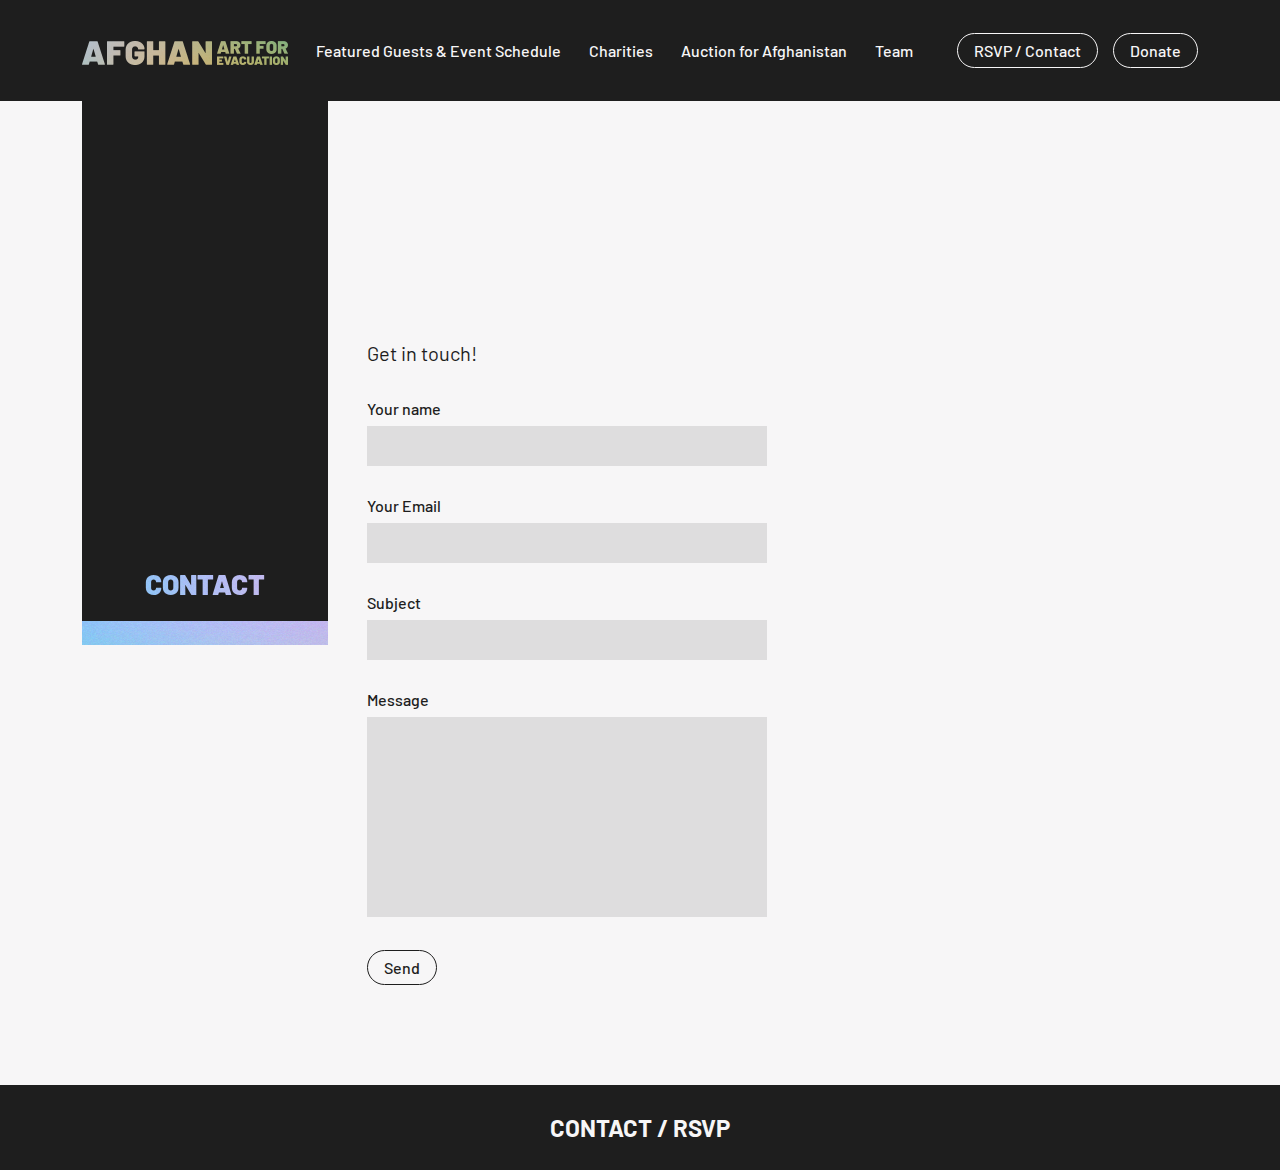
==== auction.html @ 92ca0823 "Add files via upload" ====
<!DOCTYPE html>
<html lang="en">

<head>
	<meta charset="utf-8">
	<meta name="description" content="">
	<meta http-equiv="X-UA-Compatible" content="IE=edge">
	<!-- <meta name="viewport" content="width=device-width, initial-scale=1"> -->
	<meta name="viewport" content="width=device-width, initial-scale=1, user-scalable=no">
	<title>Afghan Art For Evacuation</title>
	<meta name="description" content="" />
	<meta name="title" content="" />
	<meta name="keywords" content="" />
	<!-- Favicon -->
	<link rel="apple-touch-icon" sizes="180x180" href="images/apple-touch-icon.png">
	<link rel="icon" type="image/png" sizes="32x32" href="images/favicon-32x32.png">
	<link rel="icon" type="image/png" sizes="16x16" href="images/favicon-16x16.png">
	<link rel="manifest" href="images/site.webmanifest">
	<link rel="mask-icon" href="images/safari-pinned-tab.svg" color="#5bbad5">
	<meta name="msapplication-TileColor" content="#da532c">
	<meta name="theme-color" content="#ffffff">
	<!-- Bootstrap -->
	<link href="css/bootstrap.css" rel="stylesheet">
	<!--=== Add By Designer ===-->
	<link href="css/style.css" rel="stylesheet">
	<link href="fonts/fonts.css" rel="stylesheet">
	<link href="css/responsive.css" rel="stylesheet">
	<!-- Font Awesome -->
	<link href="css/fontawesome.min.css" rel="stylesheet">
	<!--=== Windows Phone JS Code Start ===-->
	<script type="text/javascript">
		if (navigator.userAgent.match(/IEMobile\/10\.0/)) {
			var msViewportStyle = document.createElement('style')
			msViewportStyle.appendChild(
				document.createTextNode(
					'@-ms-viewport{width:auto!important}'
				)
			)
			document.querySelector('head').appendChild(msViewportStyle)
		}
	</script>
	<!--=== Windows Phone JS Code End ===-->
	<!-- HTML5 shim and Respond.js for IE8 support of HTML5 elements and media queries -->
	<!-- WARNING: Respond.js doesn't work if you view the page via file:// -->
	<!--[if lt IE 9]>
	<script src="https://oss.maxcdn.com/html5shiv/3.7.2/html5shiv.min.js"></script>
	<script src="https://oss.maxcdn.com/respond/1.4.2/respond.min.js"></script>
<![endif]-->
</head>

<body>
	<!-- header start -->
	<header class="header">
		<div class="container">
			<nav class="navbar navbar-expand-lg">
				<a class="navbar-brand" href="index.html"><img src="images/logo.png" alt="logo" class="img-fluid"></a>
				<button class="navbar-toggler collapsed" type="button" data-bs-toggle="collapse"
					data-bs-target="#navbar-content">
					<div class="hamburger-toggle">
						<div class="hamburger">
							<span></span>
							<span></span>
							<span></span>
						</div>
					</div>
				</button>
				<div class="collapse navbar-collapse" id="navbar-content">
					<ul class="navbar-nav">
						<li class="nav-item">
							<a class="nav-link" href="event-schedule.html">Featured Guests & Event Schedule</a>
						</li>
						<li class="nav-item">
							<a class="nav-link" href="charities.html">Charities</a>
						</li>
						<li class="nav-item">
							<a class="nav-link" href="auctionfor.html">Auction for Afghanistan</a>
						</li>
						<li class="nav-item">
							<a class="nav-link" href="team.html">Team</a>
						</li>
					</ul>
					<div class="rsvpDonateButton">
						<a class="btn btnSimpleWhite" href="auction.html" role="button">RSVP / Contact</a>
						<a class="btn btnSimpleWhite" href="javascript:void(0);" role="button">Donate</a>
					</div>
				</div>
			</nav>
		</div>
	</header>
	<!-- header end -->

	<!-- content start -->
	<div class="content">
		<div class="inner-pg auction-pg">
			<div class="container">
				<div class="row">
					<div class="col-md-4 col-lg-3 col-xl-3 col-xxl-3">
						<div class="left-sidebar">
							<span style="background: url('images/contact-left-shape.png') repeat; background-size: 100% 100%; -webkit-background-clip: text; background-clip: text; color: #fff; -webkit-text-fill-color: transparent;">Contact</span>
							<div class="overlay">
								<img src="images/contact-left-shape.png" alt="contact-left-shape" class="img-fluid">
							</div>
						</div>
					</div>
					<div class="col-md-8 col-lg-9 col-xl-9 col-xxl-9">
						<div class="inner-content">
							<div class="comman-detail-list">
								<div class="commonBlockDetail400">
									<div class="smallTitle fw400">
										<h4>Get in touch!</h4>
									</div>
									<div class="common-form">
										<form>
											<div class="form-group">
												<label for="your-name" class="form-label">Your name</label>
												<input type="text" id="your-name" class="form-control">
											</div>
											<div class="form-group">
												<label for="your-email" class="form-label">Your Email</label>
												<input type="email" id="your-email" class="form-control">
											</div>
											<div class="form-group">
												<label for="your-subject" class="form-label">Subject</label>
												<input type="text" id="your-subject" class="form-control">
											</div>
											<div class="form-group">
												<label for="message" class="form-label">Message</label>
												<textarea name="message" id="message" class="form-control"></textarea>
											</div>
											<div class="btn-submit">
												<button type="submit" class="btn btnSimpleBlack">Send</button>
											</div>
										</form>
									</div>
								</div>
							</div>
						</div>
					</div>
				</div>
			</div>
		</div>
	</div>
	<!-- content end -->



	<!-- footer start -->
	<footer class="footer">
		<div class="container">
			<div class="rsvp">
				<p><a href="auction.html">CONTACT / RSVP</a></p>
			</div>
		</div>
	</footer>
	<!-- footer end -->
	<!-- jQuery (necessary for Bootstrap's JavaScript plugins) -->
	<script src="js/jquery-3.6.0.min.js"></script>
	<!-- Include all compiled plugins (below), or include individual files as needed -->
	<!-- Bootstrap Bundle with Popper -->
	<script src="js/bootstrap.bundle.min.js"></script>
	<!-- gallery -->
	<script src="js/isotope.pkgd.js"></script>
	<script src="js/imagesloaded.pkgd.min.js"></script>
	<!-- sticky-kit -->
	<script src="js/sticky-kit.min.js"></script>
	<!-- scrollIt -->
	<script src="js/scrollIt.js"></script>
	<!-- FontAwesome -->
	<script src="js/all.min.js"></script>
	<!-- ofi -->
	<script src="js/ofi.min.js"></script>
	<script src="js/script.js"></script>
	<script>
		// sticky-kit
		$(".left-sidebar").stick_in_parent({
			offset_top: 0,
			parent: ".content", // note: we must now manually provide the parent
			spacer: ".inner-pg",
		});
	</script>
</body>

</html>
---- css/style.css ----
@charset "utf-8";
/* CSS Document */

/*---------- Google Fonts ----------*/
/* font-family: 'Barlow', sans-serif; */
@import url('https://fonts.googleapis.com/css2?family=Barlow:ital,wght@0,100;0,200;0,300;0,400;0,500;0,600;0,700;0,800;0,900;1,100;1,200;1,300;1,400;1,500;1,600;1,700;1,800;1,900&display=swap');


body{
	font-family: 'Barlow', sans-serif;
	font-weight: 400;
	color: #1E1E1E;
	background-color: #F7F6F7;
}

a,
input,
button,
textarea { outline: none !important; }

a {
	transition: all ease-in-out 300ms;
	-webkit-transition: all ease-in-out 300ms;
	-ms-transition: all ease-in-out 300ms;
	-o-transition: all ease-in-out 300ms;
	-moz-transition: all ease-in-out 300ms;
}

p {
	font-size: 16px;
	line-height: 19px;
	margin-bottom: 20px;
}

.bigDetail p {
	font-size: 20px;
	line-height: 24px;
}

.fw100 {
	font-weight: 100 !important;
}

.fw200 {
	font-weight: 200 !important;
}

.fw300 {
	font-weight: 300 !important;
}

.fw400 {
	font-weight: 400 !important;
}

.fw500 {
	font-weight: 500 !important;
}

.fw600 {
	font-weight: 600 !important;
}

.fw700 {
	font-weight: 700 !important;
}

.fw800 {
	font-weight: 800 !important;
}

.fw900 {
	font-weight: 900 !important;
}

.text-F7F6F7 {
	color: #F7F6F7 !important;
}

.text-1E1E1E {
	color: #1E1E1E !important;
}

/* Buttons */
.btn {
	font-weight: 500;
	font-size: 16px;
	line-height: 19px;
	padding: 7px 16px;
	border: 1px solid transparent;
	box-shadow: none !important;
	border-radius: 40px;
	-webkit-border-radius: 40px;
	-moz-border-radius: 40px;
	-ms-border-radius: 40px;
	-o-border-radius: 40px;
}

.btn svg {
	display: inline-block;
	margin-right: 10px;
}

.btnSimpleWhite {
	color: #F7F6F7;
	border-color: #F7F6F7;
	background-color: transparent;
}

.btnSimpleWhite:focus {
	color: #F7F6F7;
	border-color: #F7F6F7;
	background-color: transparent;
}

.btnSimpleWhite:hover,
.btnSimpleWhite:active:focus {
	color: #1E1E1E;
	border-color: #F7F6F7;
	background-color: #F7F6F7;
}

.btnSimpleWhite:hover svg path,
.btnSimpleWhite:active:focus svg path {
	stroke: #1E1E1E;
}

.btnSimpleBlack {
	color: #1E1E1E;
	border-color: #1E1E1E;
	background-color: transparent;
}

.btnSimpleBlack:focus {
	color: #1E1E1E;
	border-color: #1E1E1E;
	background-color: transparent;
}

.btnSimpleBlack:hover,
.btnSimpleBlack:active:focus {
	color: #F7F6F7;
	border-color: #1E1E1E;
	background-color: #1E1E1E;
}

.btnSimpleBlack:hover svg path,
.btnSimpleBlack:active:focus svg path {
	stroke: #F7F6F7 !important;
}
/* Buttons */

/* subTitle */

.subTitle {
	display: block;
	font-weight: 700;
	color: #1E1E1E;
	text-transform: uppercase;
	font-size: 14px;
	line-height: 17px;
	letter-spacing: 0.04em;
	margin-bottom: 4px;
}

.subTitle * {
	font-weight: inherit;
	font-size: inherit;
	line-height: inherit;
	color: inherit;
	margin: 0;
}

/* subTitle */

/* sectionTitle */

.sectionTitle {
	font-weight: 900;
	font-size: 40px;
	line-height: 48px;
	color: #1E1E1E;
	margin-bottom: 20px;
}

.sectionTitle span {
	display: block;
}

.sectionTitle * {
	text-decoration: none;
	font-weight: inherit;
	font-size: inherit;
	line-height: inherit;
	color: inherit !important;
	margin: 0;
}

.sectionTitle a:hover {
	opacity: 0.7;
}
/* sectionTitle */

/* blockTitle */

.blockTitle {
	font-weight: 700;
	font-size: 36px;
	line-height: 40px;
	color: #1E1E1E;
	margin-bottom: 20px;
}

.blockTitle span {
	display: block;
}

.blockTitle * {
	text-decoration: none;
	font-weight: inherit;
	font-size: inherit;
	line-height: inherit;
	color: inherit !important;
	margin: 0;
}

.blockTitle a:hover {
	opacity: 0.7;
}

.smallTitle {
	font-weight: 800;
	font-size: 20px;
	line-height: 24px;
	color: #1E1E1E;
	margin-bottom: 20px;
}

.smallTitle * {
	text-decoration: none;
	font-weight: inherit;
	font-size: inherit;
	line-height: inherit;
	color: inherit !important;
	margin: 0;
}

.smallTitle a:hover {
	opacity: 0.7;
}
/* blockTitle */

.commonBlockDetail500 {
	max-width: 500px;
	width: 100%;
}

.commonBlockDetail400 {
	max-width: 400px;
	width: 100%;
}

.commonBlockDetail713 {
	max-width: 713px;
	width: 100%;
}

/*==================================================================*/
/*========== Header Start ==========*/
/*==================================================================*/
.header {
	background-color: #1E1E1E;
	padding: 33px 0;
	position: fixed;
	left: 0;
	right: 0;
	top: 0;
	z-index: 999;
}

.header .rsvpDonateButton .btn {
	margin: 0 6px;
}

.header .rsvpDonateButton .btn:first-child {
	margin-left: 0;
}

.header .rsvpDonateButton {
	margin-left: auto;
}

.header .rsvpDonateButton .btn:last-child {
	margin-right: 0;
}

.navbar {
	padding: 0;
}

.navbar-brand {
	padding: 0;
	width: 206px;
	margin-right: 28px;
}

.navbar-toggler {
	width: 30px;
	height: 30px;
	padding: 0;
	box-shadow: none !important;
}

.navbar-toggler .hamburger {
	display: flex;
	flex-wrap: wrap;
	align-items: center;
	flex-direction: column;
}

.navbar-toggler .hamburger span {
	width: 100%;
	height: 3px;
	background-color: #F7F6F7;
	margin-bottom: 5px;
	position: relative;
	transition: 0.4s;
	-webkit-transition: 0.4s;
	-moz-transition: 0.4s;
	-ms-transition: 0.4s;
	-o-transition: 0.4s;
	border-radius: 6px;
	-webkit-border-radius: 6px;
	-moz-border-radius: 6px;
	-ms-border-radius: 6px;
	-o-border-radius: 6px;
}

.navbar-toggler .hamburger span:first-child {
	top: 8px;
	transform: rotate(45deg);
	-webkit-transform: rotate(45deg);
	-moz-transform: rotate(45deg);
	-ms-transform: rotate(45deg);
	-o-transform: rotate(45deg);
}

.navbar-toggler .hamburger span:nth-child(2) {
  	opacity: 0;
}

.navbar-toggler .hamburger span:last-child {
	margin: 0;
	top: -8px;
	transform: rotate(-45deg);
	-webkit-transform: rotate(-45deg);
	-moz-transform: rotate(-45deg);
	-ms-transform: rotate(-45deg);
	-o-transform: rotate(-45deg);
}

.navbar-toggler.collapsed .hamburger span {
	opacity: 1 !important;
	top: auto !important;
	transform: none !important;
	-webkit-transform: none !important;
	-moz-transform: none !important;
	-ms-transform: none !important;
	-o-transform: none !important;
}

.navbar-nav .nav-item {
	margin: 0 14px;
}

.navbar-nav .nav-item:first-child {
	margin-left: 0;
}

.navbar-nav .nav-item:last-child {
	margin-right: 0;
}

.navbar-nav .nav-item .nav-link {
	font-family: 'Barlow', sans-serif;
	font-weight: 500;
	font-size: 16px;
	line-height: 19px;
	color: #F7F6F7;
	padding: 0;
}

.navbar-nav .nav-item.active .nav-link,
.navbar-nav .nav-item .nav-link.active {
	font-weight: 700;
}
/*==================================================================*/
/*========== Header End ==========*/
/*==================================================================*/



/*==================================================================*/
/*========== New Class Add Start ==========*/
/*==================================================================*/
.content {
	margin-top: 101px;
}


/* mainBanner */
.mainBanner {
	padding-top: 40px;
	padding-bottom: 60px;
	background-color: #1E1E1E;
	border-radius: 0 0 10px 10px;
	-webkit-border-radius: 0 0 10px 10px;
	-moz-border-radius: 0 0 10px 10px;
	-ms-border-radius: 0 0 10px 10px;
	-o-border-radius: 0 0 10px 10px;
}

.joinUsForNight .joinUsForNightContent {
	display: flex;
	flex-wrap: wrap;
	padding-bottom: 21px;
}

.joinUsForNight .image {
	flex: 0 0 571px;
	max-width: 571px;
	width: 100%;
	padding: 0 12px 12px 0;
	position: relative;
	z-index: 9;
}

.joinUsForNight .image:before {
	position: absolute;
	content: "";
	left: 0;
	right: 0;
	top: 12px;
	bottom: 0;
	width: 100%;
	height: auto;
	background: url("../images/joinUsForNightBackImg.jpg") no-repeat;
	background-size: 100% 100%;
	z-index: -1;
}

.joinUsForNight .image img {
	width: 100%;
}

.joinUsForNight .mainDetail {
	flex: 0 0 530px;
	max-width: 530px;
	display: flex;
	align-items: flex-end;
	width: 100%;
	padding-left: 28px;
}

.joinUsForNight .mainDetail p {
	margin-bottom: 8px;
}

.joinUsForNight .mainDetail .rsvpButton {
	margin-left: 53px;
}

.joinUsForNight .mainDetail .rsvpButton .btn {
	min-width: 180px;
}

.artistArt .mainImage {
	position: relative;
	padding: 0 12px 12px;
	z-index: 9;
}

.artistArt .mainImage:before {
	position: absolute;
	content: "";
	left: 0;
	right: 0;
	top: auto;
	bottom: 0;
	width: 100%;
	height: 191px;
	background: url("../images/joinUsForNightBackImg.jpg") no-repeat;
	background-size: 100% 100%;
	z-index: -1;
}

.artistArt .mainImage .image {
	height: 100%;
}

.artistArt .mainImage .image img {
	width: 100%;
	height: 100%;
	object-fit: cover;
	font-family: 'object-fit: cover';
}

.artistArtList {
	padding-top: 20px;
}

.artistArtList .artistArtBlock a {
	text-decoration: none;
	display: inline-block;
	font-size: 16px;
	line-height: 19px;
	text-transform: uppercase;
	color: #F7F6F7;
	padding-left: 30px;
	text-align: left;
	position: relative;
	padding-right: 30px;
}

.artistArtList .artistArtBlock a:before {
	position: absolute;
	content: "\f067";
	font-family: 'Font Awesome 5 Free';
    font-weight: 900;
	left: 0;
	top: 50%;
	transform: translate(0, -50%);
	-webkit-transform: translate(0, -50%);
	-moz-transform: translate(0, -50%);
	-ms-transform: translate(0, -50%);
	-o-transform: translate(0, -50%);
}

.artistArtList .artistArtBlock a:hover {
	opacity: 0.7;
}
/* mainBanner */

/* fatemaStory */
.fatemaStory {
	padding-bottom: 60px;
}

.fatemaStory2 {
	padding-top: 80px;
}

.commonCreamBg {
	/* background: url("../images/fatemaStoryBg.png") no-repeat; */
	background-size: cover;
	background-color: #F3EFE8;
	position: relative;
}

.commonCreamBg .overlay-bg {
	position: absolute;
	top: 0;
	left: 0;
	bottom: 0;
	right: 0;
	background: url(../images/layer-bg.png) repeat;
}

.fatemaStory .fatemaStoryDetail {
	padding-top: 60px;
}

.fatemaStory .fatemaStoryDetail .continueButton {
	padding-top: 20px;
}

.fatemaStory .fatemaStoryImage {
	max-width: 434px;
	float: right;
}

.fatemaStory .fatemaStoryImage .continueButton {
	padding-top: 20px;
}
/* fatemaStory */

/* evacuations */
.evacuations {
	padding-top: 60px;
}

.evacuations .evacuationsImage {
    text-align: right;
    max-width: 468px;
}

.evacuationsDetail {
    z-index: 9;
    position: relative;
}
/* evacuations */
/*==================================================================*/
/*========== New Class Add End ==========*/
/*==================================================================*/

/* supporting */
.supporting {
	padding: 60px 0px;
	margin-bottom: 100px;
	background-color: rgba(247, 246, 247, 80%);
}

.supporting p {
	margin-bottom: 12px;
}

.supporting .blockTitle {
	margin-bottom: 16px;
}

.supporting p:last-child {
	margin-bottom: 0px;
}

.supporting .leopard-corp {
	display: flex;
	flex-wrap: wrap;
	/* align-items: center; */
	justify-content: space-between;
}

.supporting .leopard-corp .leopard {
	margin-top: 60px;
}

.leopard-corp .image {
	margin-bottom: 20px;
	text-align: center;
}

.supporting .leopard-corp .leopard .detail {
	max-width: 300px;
	width: 100%;
	margin-top: 20px;
}

.leopard-corp .smallTitle {
	text-transform: uppercase;
	font-weight: 600;
}

/* supporting end */


/* conference */

.conference .c-text-img {
	position: relative;		
	background-color: #1E1E1E;
	padding: 80px 60px 40px 100px;
	z-index: 1;
}

.conference .c-background {
	background-image: url("../images/afghanistan-bg.png");
	background-position: center;
	background-repeat: no-repeat;
	background-size: cover;
	padding: 20px;
}

.c-text-img .svg-img {
	margin-bottom: 40px;	
}

.c-background .c-text-img .all-button {
	margin-top: 40px;
}

.c-background .c-text-img .all-button a {
	margin-right: 12px;
}

.c-background .c-text-img .all-button a:last-child {
	margin-right: 0px;
}

.c-background .c-text .sectionTitle {
	color: #F7F6F7;
	text-transform: uppercase;
	text-align: right;
	margin-bottom: 0;
}

.c-background .c-text .sectionTitle span {
	margin-bottom: 8px;
}

.c-background .c-text .sectionTitle span:last-child {
	margin-bottom: 0px;
}

.c-background .c-text {
	margin-top: 35px;
}

/* conference end */

/* team */

.inner-pg {
	position: relative;
	width: 100% !important;
	height: auto !important;
}

.inner-pg .inner-content {
	position: relative;
	padding-top: 240px;
	/* padding-left: 305px; */
}

.inner-pg .left-sidebar {
	/* position: absolute;
	top: 0;
	left: 0; */
	max-width: 246px;
	width: 100%;
	background-color: #1E1E1E;
	min-height: 542px;
	display: flex;
	align-items: flex-end;
	justify-content: center;
	text-align: center;
}

.inner-pg .left-sidebar span {
	font-weight: 900;
	font-size: 28px;
	line-height: 34px;
	text-transform: uppercase;
	display: block;
	padding: 0 10px 42px;
}

.inner-pg .left-sidebar .overlay {
	position: absolute;
	left: 0;
	right: 0;
	bottom: 0;
	width: 100%;
	height: 24px;
}

.inner-pg .left-sidebar .overlay img {
	width: 100%;
	height: 100%;
}

.team-block {
	margin-bottom: 20px;
}

.team-list .row {
	margin: 0px -30px;
}

.team-list .smallTitle {
	text-transform: uppercase;
}

.team-list [class^="col-"] {
	padding: 0px 30px;
}

.team-block .smallTitle {
	font-weight: 600;
	text-transform: uppercase;
	margin-bottom: 16px;
}

.team-block .image {
	height: 256px;
	background-color: #C4C4C4;
}

.team-block .image img {
	width: 100%;
	height: 100%;
	object-fit: cover;
	font-family: "object-fit: cover";
}

.team-block .team-button {
	padding-top: 20px;
}

.team-list .get-touch-button {
	margin-top: 12px;
}

.comman-detail-block {
	margin-top: 60px;
}

.comman-detail-block .smallTitle {
	text-transform: uppercase;
	margin-bottom: 12px;
}

.comman-detail-block .image {
	padding-bottom: 12px;
}

.comman-detail-block .getInTouchButton {
	padding-top: 12px;
}
/* team end */

.common-form .form-group {
	margin-bottom: 28px;
}

.common-form .form-group .form-label {
	font-size: 16px;
	line-height: 19px;
	font-weight: 500;
	color: #1E1E1E;
	margin-bottom: 8px;
}

.common-form .form-group .form-control {
	font-size: 16px;
	line-height: 19px;
	font-weight: 500;
	color: #1E1E1E;
	height: 40px;
	padding: 6px;
	resize: none;
	border: none;
	box-shadow: none;
	background-color: #DEDDDE;
	border-radius: 0px;
	-webkit-border-radius: 0px;
	-moz-border-radius: 0px;
	-ms-border-radius: 0px;
	-o-border-radius: 0px;
}

.common-form .form-group textarea.form-control  {
	height: 200px;
}

.common-form .btn-submit {
	padding-top: 5px;
}

.auction-pg .smallTitle {
	margin-bottom: 32px;
}

.event-schedule-pg .comman-detail-list {
	padding-bottom: 45px;
}

.event-schedule-pg .comman-detail-block:first-child {
	margin-top: 0;
}

.charities-pg .comman-detail-block:first-child {
	margin-top: 0;
}

.auctionfor-pg .comman-detail-block:first-child {
	margin-top: 0;
}

.logo-image {
	padding: 20px 0px 0px;
}

.profile-image {
	margin-bottom: 32px;	
}

.simple-image {
	padding: 12px 0px;
}

.event-schedule-pg ul li h4{
	font-style: normal;
	font-weight: 700;
	font-size: 20px;
	line-height: 24px;
	color: #1E1E1E;
	margin: 0;
}

/* left-sidebar */

.left-sidebar {
	position: relative;
	/* background-image: url("../images/side-img.png");
	background-position: center;
	background-repeat: no-repeat;
	background-size: cover;
	position: sticky;
	top: 0;
	left: 325px;
	height: 640px;
	padding-top: 100px;
	z-index: 1;
	padding-bottom: 24px; */
}

.left-sidebar .fixsidebar {
	position: fixed;
	top: 0;
	float: left;
	width: 246px;
	height: 616px;
    background-color: #1E1E1E;
	overflow: hidden;
    z-index: 2;
    transition: all 0.3s linear;
    -webkit-transition: all 0.3s linear;
    -moz-transition: all 0.3s linear;
    -ms-transition: all 0.3s linear;
    -o-transition: all 0.3s linear;
}

/* left-sidebar end */

/* gallery */

.auction-gallery {
	background-color: #1E1E1E;
	padding: 80px 0px 100px;
}

.auction-gallery .subTitle, .auction-gallery .sectionTitle, .auction-gallery p {
	color: #F7F6F7;
}

.grid:after {
	content: '';
	display: block;
	clear: both;
} 

.grid-item {
	margin-bottom: 30px;
} 

.grid-item.grid-text {
	margin-top: -70px;
}

.grid-item a {
	display: inline-block;
}

.artists-more .btn {
	margin-right: 12px;
}

.artists-more .btn:last-child {
	margin-right: 0px;
}

/* gallery end */

/*==================================================================*/
/*========== Footer Start ==========*/
/*==================================================================*/

.footer.f-white {
	background-color: #F7F6F7;	
}

.footer {
	margin-top: 100px;
	background-color: #1E1E1E;	
}

.footer .rsvp p {
	font-size: 24px;
	line-height: 29px;
	color: #F7F6F7;
	font-weight: 700;
	padding: 28px 0px;
	text-align: center;
	text-transform: uppercase;
	margin-bottom: 0;
}

.footer.f-white .rsvp p {
	color: #000000;
}

.footer .rsvp p a {
	text-decoration: none;
	color: inherit;
}

.footer .rsvp p a:hover {
	opacity: 0.7;
}

/*==================================================================*/
/*========== Footer End ==========*/
/*==================================================================*/



.artistArtList-mbl{
	display: none;
}
---- fonts/fonts.css ----
@font-face {
    font-family: 'Font Awesome 5 Free';
    font-style: normal;
    font-weight: 400;
    font-display: block;
    src: url("fa-regular-400.eot");
    src: url("fa-regular-400.eot?#iefix") format("embedded-opentype"), 
            url("fa-regular-400.woff2") format("woff2"), 
            url("fa-regular-400.woff") format("woff"), 
            url("fa-regular-400.ttf") format("truetype"), 
            url("fa-regular-400.svg#fontawesome") format("svg"); 
}

.fab {
  font-family: 'Font Awesome 5 Brands';
  font-weight: 400; 
}

.far {
    font-family: 'Font Awesome 5 Free';
    font-weight: 400; 
}

@font-face {
    font-family: 'Font Awesome 5 Brands';
    font-style: normal;
    font-weight: 400;
    font-display: block;
    src: url("fa-brands-400.eot");
    src: url("fa-brands-400.eot?#iefix") format("embedded-opentype"), 
            url("fa-brands-400.woff2") format("woff2"), 
            url("fa-brands-400.woff") format("woff"), 
            url("fa-brands-400.ttf") format("truetype"), 
            url("fa-brands-400.svg#fontawesome") format("svg"); 
}

.fab {
  font-family: 'Font Awesome 5 Brands';
  font-weight: 400; 
}

@font-face {
    font-family: 'Font Awesome 5 Free';
    font-style: normal;
    font-weight: 900;
    font-display: block;
    src: url("fa-solid-900.eot");
    src: url("fa-solid-900.eot?#iefix") format("embedded-opentype"), 
            url("fa-solid-900.woff2") format("woff2"), 
            url("fa-solid-900.woff") format("woff"), 
            url("fa-solid-900.ttf") format("truetype"), 
            url("fa-solid-900.svg#fontawesome") format("svg"); 
}

.fa,
.fas {
  font-family: 'Font Awesome 5 Free';
  font-weight: 900; 
}
---- css/responsive.css ----
/*////////////////////////////////////////////////////// Responsive CSS Structure //////////////////////////////////////////////////////*/
@media (min-width: 1200px) and (max-width: 1920px){
}

@media (min-width: 1400px) {
.header .container,
.mainBanner .container { max-width: 1264px; }
.container { max-width: 1264px; }
}

@media (min-width: 1200px) and (max-width: 1299px){
.supporting {margin-bottom: 60px;}
}

@media (min-width: 992px) and (max-width: 1199px){
    .content { margin-top: 96px; }
    .joinUsForNight .image {flex: 0 0 515px;max-width: 515px;}
    .mainBanner {padding-bottom: 50px;}
    .evacuations {padding-top: 50px;}
    .fatemaStory {padding-bottom: 50px;}
    .fatemaStory2 {padding-top: 50px;}
    .fatemaStory .fatemaStoryDetail {padding-top: 45px;}
    .blockTitle {font-size: 30px;line-height: 35px;}
    .fatemaStory .fatemaStoryDetail .continueButton {padding-top: 15px;}
    .auction-gallery {padding: 60px 0px 65px;}
    .grid-item.grid-text {margin-top: -15px;margin-left: 75px;}
    .sectionTitle {margin-bottom: 15px;}
    .supporting {padding: 50px 0px;margin-bottom: 50px;}
    .supporting .leopard-corp .leopard {margin-top: 45px;}
    .conference .c-background {padding: 15px;}
    .conference .c-text-img {padding: 60px 45px 30px 75px;}
    .c-text-img .svg-img {margin-bottom: 30px;}
    .c-background .c-text-img .all-button {margin-top: 30px;}
    .c-background .c-text {margin-top: 30px;}
    .sectionTitle {font-size: 35px;line-height: 42px;}
    .footer {margin-top: 80px;}
    .footer .rsvp p {padding: 20px 0px;}
    .btn {padding: 5px 12px;font-size: 14px;line-height: 16px;}
    .navbar-nav .nav-item .nav-link {font-size: 14px;line-height: 18px;}
    .navbar-nav .nav-item {margin: 0 6px;} 
    .navbar-nav .nav-item {margin: 0 8px;} 
    .joinUsForNight .mainDetail { flex: 0 0 400px; max-width: 400px; }
    .joinUsForNight .mainDetail .rsvpButton { margin-left: 15px; }

    /* inner-pg  */
    .inner-pg .inner-content {padding-top: 190px;}
    .event-schedule-pg .comman-detail-list {padding-bottom: 35px;} 
    .team-list .row {margin: 0px -25px;}
    .team-list [class^="col-"] {padding: 0px 25px;}
    .team-block .image {height: 200px;}
    .inner-pg .left-sidebar span {font-size: 24px;line-height: 30px;}
    .comman-detail-block {margin-top: 50px;}
}

@media (max-width: 991px) { 
    .navbar-nav .nav-item {margin: 6px 0px;}
    .header .rsvpDonateButton {margin-top: 20px;}
    .navbar-nav { padding-top: 36px; }
    .navbar-nav .nav-item .nav-link {font-size: 14px;line-height: 16px;}
    /* .header {padding: 36px 0px;z-index: 99;} */
    .header.open {box-shadow: 0px 4px 4px rgba(0, 0, 0, 0.25);}
    /* header .navbar .navbar-content {position: absolute;left: 0;right: 0;top: 36px;} */
    .content { margin-top: 96px; }
}

@media (min-width: 768px) and (max-width: 991px){
    .joinUsForNight .joinUsForNightContent { justify-content: center; }
    .joinUsForNight .image {flex: 0 0 385px;max-width: 385px; margin-bottom: 25px; }
    .joinUsForNight .mainDetail {flex: 0 0 380px;max-width: 380px; }
    .mainBanner {padding-bottom: 50px;}
    .joinUsForNight .mainDetail .rsvpButton {margin-left: 16px;}
    .evacuations {padding-top: 50px;}
    .fatemaStory {padding-bottom: 50px;}
    .fatemaStory2 {padding-top: 50px;}
    .bigDetail p {font-size: 18px;line-height: 22px;}
    .fatemaStory .fatemaStoryDetail {padding-top: 45px;}
    .blockTitle {font-size: 28px;line-height: 32px;}
    .fatemaStory .fatemaStoryDetail .continueButton {padding-top: 15px;}
    .auction-gallery {padding: 50px 0px 45px;}
    .grid-item.grid-text {margin-top: -110px;margin-left: 175px;}
    .sectionTitle {margin-bottom: 15px;}
    .supporting {padding: 40px 0px;margin-bottom: 40px;}
    .supporting .leopard-corp .leopard {margin-top: 35px;}
    .conference .c-background {padding: 15px;}
    .smallTitle {margin-bottom: 15px;font-size: 18px;line-height: 22px;}
    .leopard-corp .image {margin-bottom: 15px;}
    .conference .c-text-img {padding: 35px 30px 25px 35px;}
    .c-text-img .svg-img {margin-bottom: 25px;}
    .c-background .c-text-img .all-button {margin-top: 25px;}
    .c-background .c-text {margin-top: 25px;}
    .sectionTitle {font-size: 30px;line-height: 36px;}
    .footer {margin-top: 60px;}
    .footer .rsvp p {padding: 20px 0px;font-size: 22px;line-height: 26px;}

    /* inner-pg  */
    .inner-pg .inner-content {padding-top: 150px;}
    .event-schedule-pg .comman-detail-list {padding-bottom: 20px;} 
    .team-list .row {margin: 0px -20px;}
    .team-list [class^="col-"] {padding: 0px 20px;}
    .team-block .image {height: 200px;}
    .team-block .team-button {padding-top: 15px;}
    .inner-pg .left-sidebar span {font-size: 24px;line-height: 27px;}
    .comman-detail-block {margin-top: 40px;}
    .auction-pg .smallTitle {margin-bottom: 25px;}
    .common-form .form-group {margin-bottom: 22px;}
}

@media (max-width: 767px) { 
    .inner-pg .left-sidebar {background-color: transparent;max-width: unset;min-height: auto;display: block;}
    .inner-pg .left-sidebar .overlay {display: none;}
    .inner-pg .left-sidebar span {padding: 20px 0px;text-align: left;font-size: 24px;line-height: 28px;}
    .inner-pg .inner-content {padding-top: 0;}
    .event-schedule-pg .comman-detail-list {padding-bottom: 25px;}
    .left-sidebar.is_stuck {position: relative !important;}
    .team-list .row { margin: 0 -12px; }
    .team-list [class^="col-"] {padding: 0px 12px;}
    .grid-item.grid-text {margin-top: 0;margin-left: 0;}
    .grid-item img { width: 100%; }
}

@media (min-width: 576px) and (max-width: 767px) {
    .joinUsForNight .image {flex: 0 0 290px;max-width: 290px;}
    .joinUsForNight .mainDetail {flex: 0 0 280px;max-width: 280px;flex-wrap: wrap;padding-left: 16px;}
    .mainBanner {padding-bottom: 50px;}
    .joinUsForNight .mainDetail .rsvpButton {margin-left: 0px;}
    .bigDetail p {font-size: 16px;line-height: 18px;}
    .joinUsForNight .mainDetail .rsvpButton .btn {min-width: 100px;}
    .evacuations { padding-top: 35px; padding-bottom: 35px; }
    .evacuations .evacuationsImage { text-align: center; padding-top: 25px; }
    .fatemaStory {padding-bottom: 35px;}
    .fatemaStory2 {padding-top: 35px;}
    .btn {font-size: 14px;line-height: 16px;padding: 5px 12px;}
    .fatemaStory .fatemaStoryDetail {padding-top: 35px;}
    .fatemaStory .fatemaStoryImage {margin: 0 auto 15px; float: none;}
    .fatemaStory .fatemaStoryImage img {margin: 0 auto;}
    .blockTitle {font-size: 26px;line-height: 28px;}
    .fatemaStory .fatemaStoryDetail .continueButton {padding-top: 10px;}
    .auction-gallery {padding: 45px 0px 40px;}
    .grid-item.grid-text {margin-top: -75px;margin-left: 170px;}
    .sectionTitle {margin-bottom: 10px;}
    .supporting {padding: 35px 0px;margin-bottom: 25px;}
    .supporting .leopard-corp {margin-top: 35px;}
    .conference .c-background {padding: 15px;}
    .smallTitle {margin-bottom: 15px;font-size: 16px;line-height: 20px;}
    .leopard-corp .image {margin-bottom: 15px;}
    .grid-item {margin-bottom: 20px;}
    .conference .c-text-img {padding: 35px 30px 25px 35px;}
    .c-text-img .svg-img {margin-bottom: 20px;}
    .c-background .c-text-img .all-button {margin-top: 20px;}
    .c-background .c-text {margin-top: 20px;}
    .sectionTitle {font-size: 28px;line-height: 34px;}
    .footer {margin-top: 50px;}
    p {margin-bottom: 15px;}
    .footer .rsvp p {padding: 20px 0px;font-size: 22px;line-height: 26px;}
    .comman-detail-block {margin-top: 30px;}
    .auction-pg .smallTitle {margin-bottom: 20px;}
    .common-form .form-group {margin-bottom: 20px;}
    .team-block .image {height: 200px;}
    .comman-detail-block .getInTouchButton {padding-top: 5px;}
}

/* @media (max-width: 767px) {

} */

/*---------- Small Mobile , IPhone Start ----------*/

@media (max-width: 575px){
    .joinUsForNight .image {flex: 0 0 355px;max-width: 355px;}
    .joinUsForNight .mainDetail {flex: 0 0 253px;max-width: 253px;flex-wrap: wrap;padding-left: 0; padding-top: 20px;margin: 0px auto;}
    .joinUsForNight .mainDetail .rsvpButton {margin-left: 0px;margin-top: 12px;}
    .footer .rsvp p {font-size: 16px;line-height: 19px;}
    .joinUsForNight .mainDetail p {margin-bottom: 4px;}
    .smallTitle {font-size: 16px;line-height: 19px;margin-bottom: 12px;}
    .bigDetail p {font-size: 16px;line-height: 19px;}
    .joinUsForNight .mainDetail .rsvpButton .btn {min-width: 92px;}
    .btn {font-size: 14px;line-height: 17px;}
    .joinUsForNight .mainDetail .rsvpButton svg {width: 16px;}
    .mainBanner {padding-bottom: 40px;padding-top: 0;}
    .evacuations { padding-top: 35px; padding-bottom: 35px; }
    .evacuations .evacuationsImage { text-align: center; padding-top: 25px; }
    .fatemaStory .fatemaStoryDetail {padding-top: 40px;}
    .subTitle {font-size: 12px;line-height: 14px;}
    .blockTitle {font-size: 24px;line-height: 28px;margin-bottom: 16px;}
    .fatemaStoryDetail .detail p {margin-top: 16px;}
    .fatemaStory .fatemaStoryDetail .continueButton {padding-top: 16px;}
    .fatemaStory {padding-bottom: 40px;}
    .fatemaStory2 {padding-top: 40px;}
    .auction-gallery {padding: 40px 0px 40px;}
    .supporting {padding: 40px 0px;margin-bottom: 20px;}
    .supporting .leopard-corp {display: block;}
    .leopard-corp .image {margin: 16px 0px;}
    .leopard-corp .leopard {margin-bottom: 60px;}
    .leopard-corp .leopard:last-child {margin-bottom: 0px;}
    .leopard-corp .leopard .smallTitle {margin-bottom: 0;}
    .conference .c-background {padding: 12px;}
    .conference .c-text-img {padding: 40px 20px;}
    .c-text-img .svg-img {margin-bottom: 20px;}
    .c-text-img .svg-img img {width: 20px;}
    .c-background .c-text-img .all-button {margin-top: 20px;}
    .c-background .c-text {margin-top: 40px;}
    .sectionTitle {font-size: 20px;line-height: 24px;}
    .footer {margin-top: 20px;}
    
    .inner-pg .left-sidebar span {font-size: 24px;line-height: 28px;}
    .team-block {margin-bottom: 20px;}
    .logo-image img {max-width: 170px;}
    .auction-pg .smallTitle {margin-bottom: 20px;}
    .common-form .form-group {margin-bottom: 16px;}
    .team-list .get-touch-button {margin-top: 0px;}
    .comman-detail-block {margin-top: 40px;}
    .comman-detail-block .getInTouchButton {padding-top: 5px;}
    .team-block {margin-bottom: 32px;}


    .sectionTitle {font-size: 30px;line-height: 36px; margin-bottom: 15px;}
    .blockTitle {font-size: 26px;line-height: 28px;}
    .smallTitle {margin-bottom: 15px;font-size: 16px;line-height: 20px;}
    .joinUsForNight .image { flex: 0 0 100%; max-width: 100%; margin-bottom: 30px; }
    .joinUsForNight .mainDetail { flex: 0 0 100%; max-width: 100%; padding: 0 15px; flex-direction: column; }
    .joinUsForNight .mainDetail .rsvpButton { margin: 15px 0 0; }
    .conference .c-text-img { padding: 30px 15px; }
    .fatemaStory .fatemaStoryImage { margin: 0 auto 15px; float: none; }
    .c-background .c-text .sectionTitle { font-size: 16px; line-height: 22px; }
    .mainBanner { padding-top: 30px; padding-bottom: 30px; }
    .auction-gallery { padding: 30px 0; }
    .artistArtList .artistArtBlock a { margin-bottom: 10px; }
    .supporting { padding: 40px 0; margin-bottom: 20px; }
    .supporting .leopard-corp { flex-direction: column; }
    .grid-item { margin-bottom: 20px; }
    
    .footer { margin-top: 50px; }

    .joinUsForNight .mainDetail{align-items: flex-start;}
    .comman-detail-list .team-list .col-md-6{width: 33.33%;}
    .team-block .image{height: 100px;}
    
    .artist-block{display: flex;align-items: center;}
    .artistArt .mainImage .image img{min-width: 128px;}
    .artistArtList-mbl{display: block;}
    .artistArtList-mbl-d-none{display: none;}
    .artistArtList .artistArtBlock a{padding-right: 0;font-size: 12px;margin-left: 16px;padding-left: 26px;line-height: 14px;}
    
}


@media (min-width: 240px) and (max-width: 575px){
}
/*---------- Large Desktop , Large Screen End ----------*/
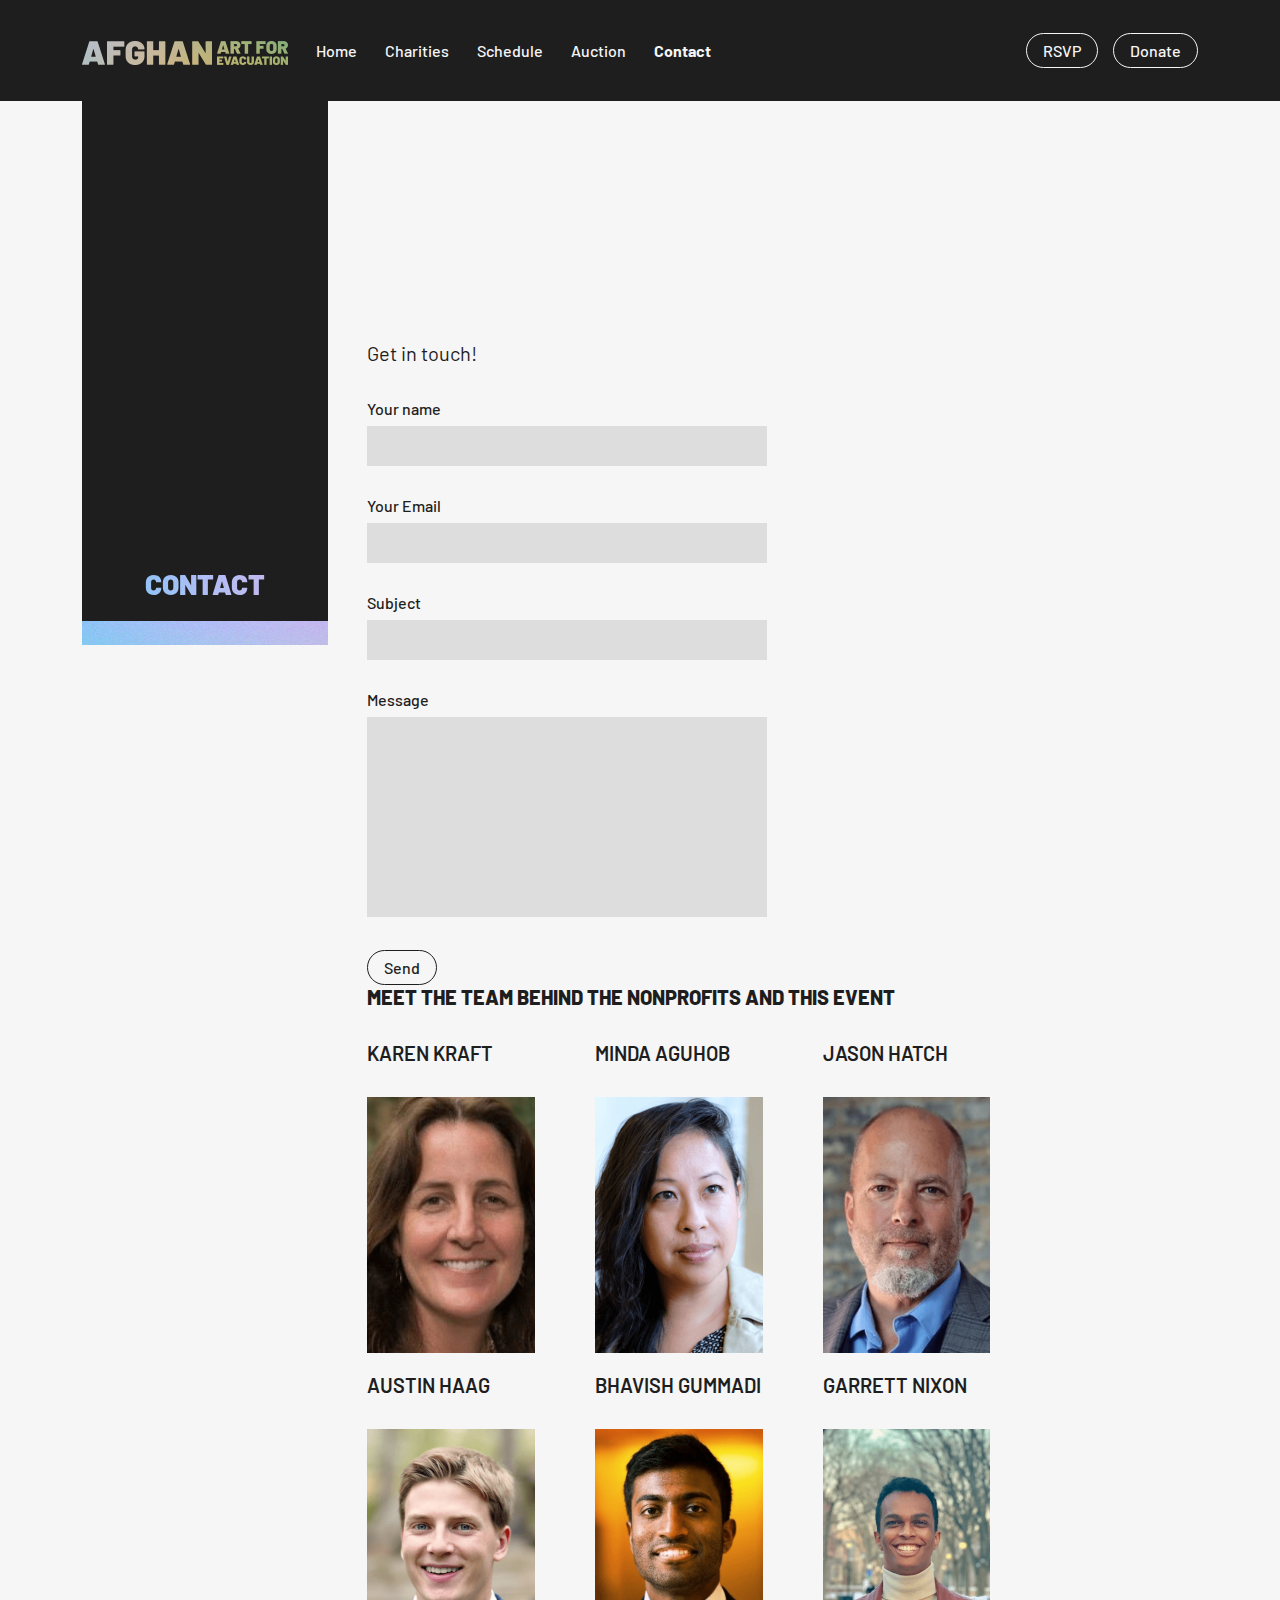
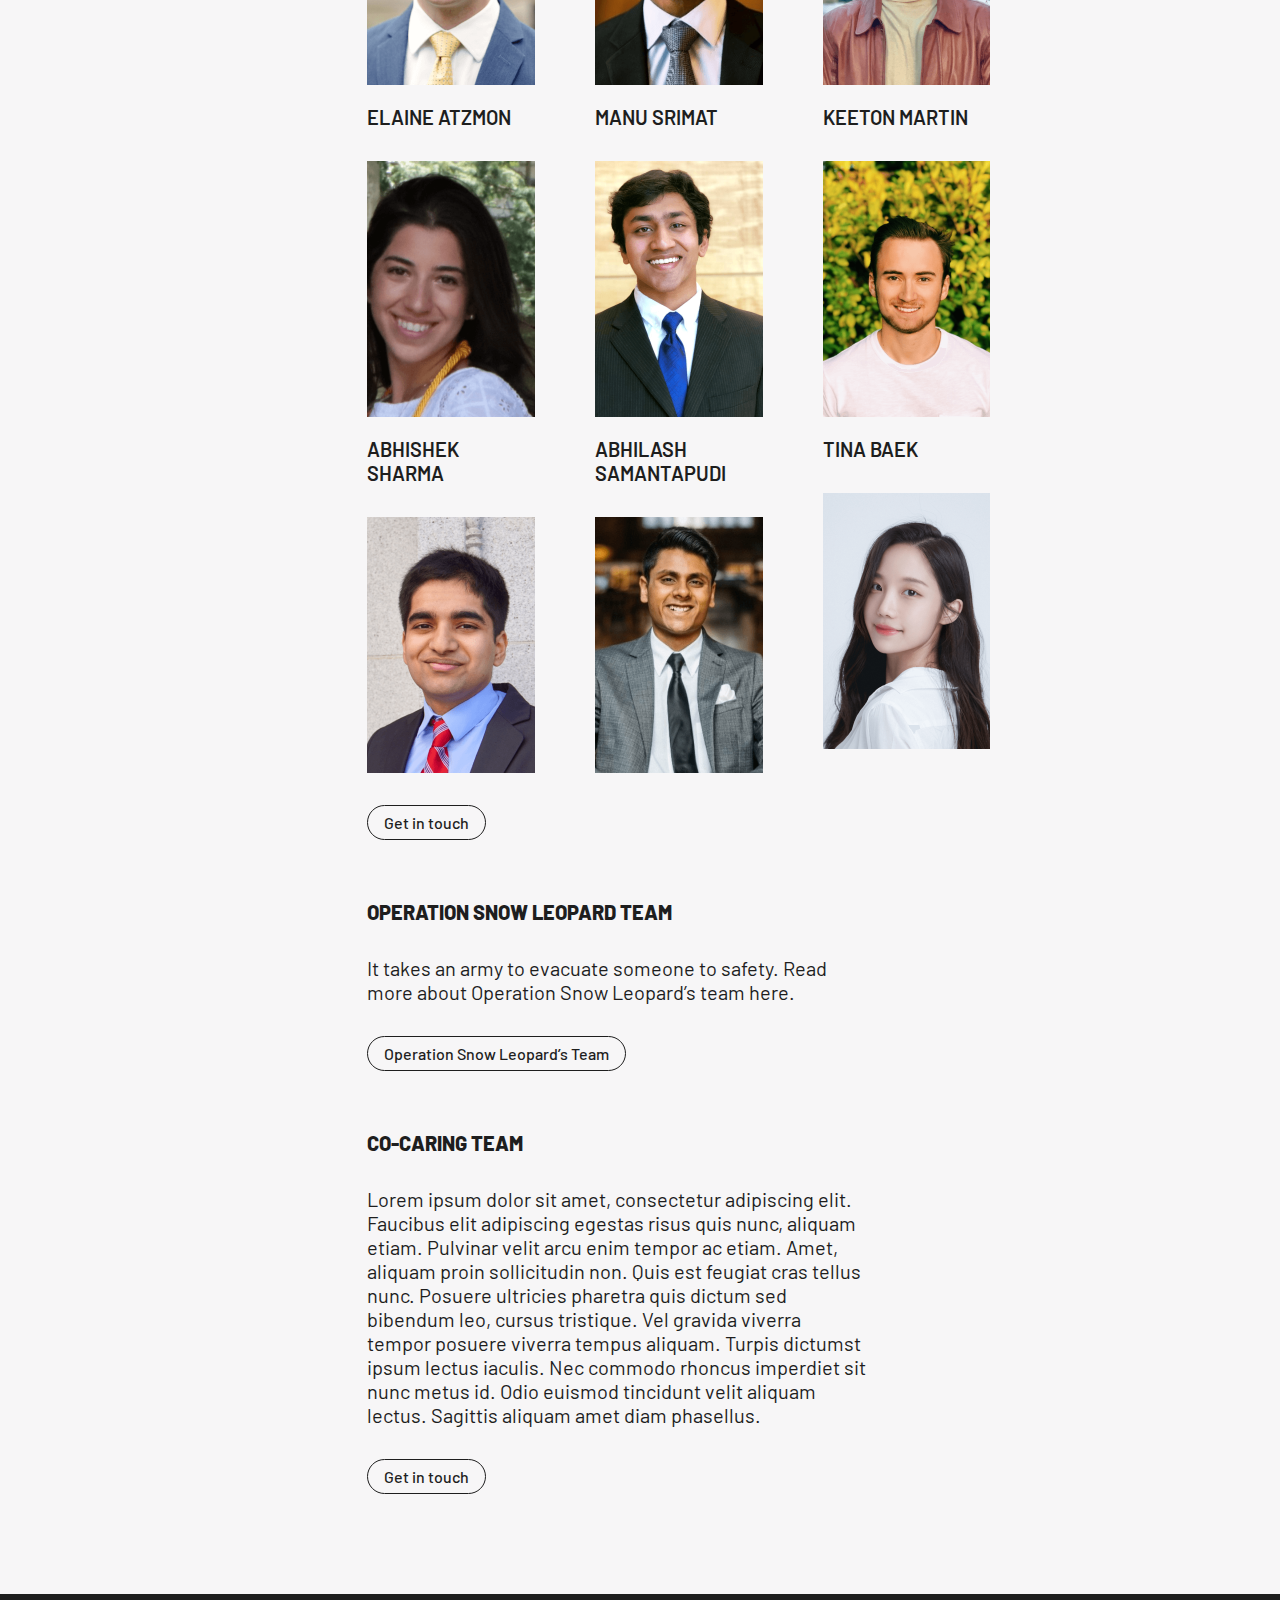
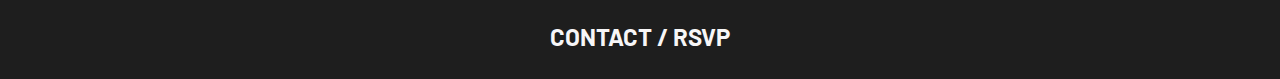
==== commit 8bca6732: "Add files via upload" ====
--- a/auction.html
+++ b/auction.html
@@ -54,8 +54,7 @@
 		<div class="container">
 			<nav class="navbar navbar-expand-lg">
 				<a class="navbar-brand" href="index.html"><img src="images/logo.png" alt="logo" class="img-fluid"></a>
-				<button class="navbar-toggler collapsed" type="button" data-bs-toggle="collapse"
-					data-bs-target="#navbar-content">
+				<button class="navbar-toggler collapsed" type="button" data-bs-toggle="collapse" data-bs-target="#navbar-content">
 					<div class="hamburger-toggle">
 						<div class="hamburger">
 							<span></span>
@@ -67,21 +66,24 @@
 				<div class="collapse navbar-collapse" id="navbar-content">
 					<ul class="navbar-nav">
 						<li class="nav-item">
-							<a class="nav-link" href="event-schedule.html">Featured Guests & Event Schedule</a>
+							<a class="nav-link" href="index.html">Home</a>
 						</li>
 						<li class="nav-item">
 							<a class="nav-link" href="charities.html">Charities</a>
 						</li>
 						<li class="nav-item">
-							<a class="nav-link" href="auctionfor.html">Auction for Afghanistan</a>
-						</li>
-						<li class="nav-item">
-							<a class="nav-link" href="team.html">Team</a>
+							<a class="nav-link" href="event-schedule.html">Schedule</a>
+						</li>
+						<li class="nav-item">
+							<a class="nav-link" href="auctionfor.html">Auction</a>
+						</li>
+						<li class="nav-item">
+							<a class="nav-link active" href="auction.html">Contact</a>
 						</li>
 					</ul>
 					<div class="rsvpDonateButton">
-						<a class="btn btnSimpleWhite" href="auction.html" role="button">RSVP / Contact</a>
-						<a class="btn btnSimpleWhite" href="javascript:void(0);" role="button">Donate</a>
+						<a class="btn btnSimpleWhite" href="auction.html" role="button">RSVP</a>
+						<a class="btn btnSimpleWhite" href="https://www.paypal.com/donate/?hosted_button_id=F99C65M6KFMZE" role="button">Donate</a>
 					</div>
 				</div>
 			</nav>
@@ -133,6 +135,169 @@
 										</form>
 									</div>
 								</div>
+							</div>
+						</div>
+						<div class = "extraa">
+						</div>
+						<div class="col-md-8 col-lg-9 col-xl-9 col-xxl-9">
+								<div class="comman-detail-list">
+									<div class="team-list">
+										<div class="smallTitle">
+											<h3>MEET THE TEAM BEHIND THE NONPROFITS AND THIS EVENT</h3>
+										</div>
+										<div class="row">
+											<div class="col-sm-6 col-md-6 col-lg-4 col-xl-4 col-xxl-4">
+												<div class="team-block">
+													<div class="smallTitle">
+														<a href="javascript:void(0);">Karen kraft</a>
+													</div>
+													<div class="image">
+														<img src="images/team1.png" alt="team" class="img-fluid">
+													</div>
+												</div>
+											</div>
+											<div class="col-sm-6 col-md-6 col-lg-4 col-xl-4 col-xxl-4">
+												<div class="team-block">
+													<div class="smallTitle">
+														<a href="javascript:void(0);">MINDA AGUHOB</a>
+													</div>
+													<div class="image">
+														<img src="images/team2.png" alt="team" class="img-fluid">
+													</div>
+												</div>
+											</div>
+											<div class="col-sm-6 col-md-6 col-lg-4 col-xl-4 col-xxl-4">
+												<div class="team-block">
+													<div class="smallTitle">
+														<a href="javascript:void(0);">JASON HATCH</a>
+													</div>
+													<div class="image">
+														<img src="images/team3.png" alt="team" class="img-fluid">
+													</div>
+												</div>
+											</div>
+											<div class="col-sm-6 col-md-6 col-lg-4 col-xl-4 col-xxl-4">
+												<div class="team-block">
+													<div class="smallTitle">
+														<a href="javascript:void(0);">Austin haag</a>
+													</div>
+													<div class="image">
+														<img src="images/team4.png" alt="team" class="img-fluid">
+													</div>
+												</div>
+											</div>
+											<div class="col-sm-6 col-md-6 col-lg-4 col-xl-4 col-xxl-4">
+												<div class="team-block">
+													<div class="smallTitle">
+														<a href="javascript:void(0);">Bhavish Gummadi</a>
+													</div>
+													<div class="image">
+														<img src="images/team5.png" alt="team" class="img-fluid">
+													</div>
+												</div>
+											</div>
+											<div class="col-sm-6 col-md-6 col-lg-4 col-xl-4 col-xxl-4">
+												<div class="team-block">
+													<div class="smallTitle">
+														<a href="javascript:void(0);">Garrett Nixon</a>
+													</div>
+													<div class="image">
+														<img src="images/team6.png" alt="team" class="img-fluid">
+													</div>
+												</div>
+											</div>
+											<div class="col-sm-6 col-md-6 col-lg-4 col-xl-4 col-xxl-4">
+												<div class="team-block">
+													<div class="smallTitle">
+														<a href="javascript:void(0);">ELAINE ATZMON</a>
+													</div>
+													<div class="image">
+														<img src="images/team7.png" alt="team" class="img-fluid">
+													</div>
+												</div>
+											</div>
+											<div class="col-sm-6 col-md-6 col-lg-4 col-xl-4 col-xxl-4">
+												<div class="team-block">
+													<div class="smallTitle">
+														<a href="javascript:void(0);">MANU SRIMAT</a>
+													</div>
+													<div class="image">
+														<img src="images/team8.png" alt="team" class="img-fluid">
+													</div>
+												</div>
+											</div>
+											<div class="col-sm-6 col-md-6 col-lg-4 col-xl-4 col-xxl-4">
+												<div class="team-block">
+													<div class="smallTitle">
+														<a href="javascript:void(0);">KEETON MARTIN</a>
+													</div>
+													<div class="image">
+														<img src="images/team9.png" alt="team" class="img-fluid">
+													</div>
+												</div>
+											</div>
+											<div class="col-sm-6 col-md-6 col-lg-4 col-xl-4 col-xxl-4">
+												<div class="team-block">
+													<div class="smallTitle">
+														<a href="javascript:void(0);">ABHISHEK SHARMA</a>
+													</div>
+													<div class="image">
+														<img src="images/team10.png" alt="team" class="img-fluid">
+													</div>
+												</div>
+											</div>
+											<div class="col-sm-6 col-md-6 col-lg-4 col-xl-4 col-xxl-4">
+												<div class="team-block">
+													<div class="smallTitle">
+														<a href="javascript:void(0);">ABHILASH SAMANTAPUDI</a>
+													</div>
+													<div class="image">
+														<img src="images/team11.png" alt="team" class="img-fluid">
+													</div>
+												</div>
+											</div>
+											<div class="col-sm-6 col-md-6 col-lg-4 col-xl-4 col-xxl-4">
+												<div class="team-block">
+													<div class="smallTitle">
+														<a href="javascript:void(0);">tina baek</a>
+													</div>
+													<div class="image">
+														<img src="images/team12.png" alt="team" class="img-fluid">
+													</div>
+												</div>
+											</div>
+										</div>
+										<div class="get-touch-button">
+											<a class="btn btnSimpleBlack" href="javascript:void(0);" role="button">Get in touch</a>
+										</div>
+									</div>
+									<div class="comman-detail-list">
+										<div class="comman-detail-block">
+											<div class="smallTitle">
+												<h4>Operation Snow Leopard Team</h4>
+											</div>
+											<div class="detail bigDetail commonBlockDetail500">
+												<p>It takes an army to evacuate someone to safety. Read more about Operation Snow Leopard’s team here.</p>
+
+												<div class="getInTouchButton">
+													<a class="btn btnSimpleBlack" href="javascript:void(0);" role="button">Operation Snow Leopard’s Team</a>
+												</div>
+											</div>
+										</div>
+
+										<div class="comman-detail-block">
+											<div class="smallTitle">
+												<h4>Co-caring Team</h4>
+											</div>
+											<div class="detail bigDetail commonBlockDetail500">
+												<p>Lorem ipsum dolor sit amet, consectetur adipiscing elit. Faucibus elit adipiscing egestas risus quis nunc, aliquam etiam. Pulvinar velit arcu enim tempor ac etiam. Amet, aliquam proin sollicitudin non. Quis est feugiat cras tellus nunc. Posuere ultricies pharetra quis dictum sed bibendum leo, cursus tristique. Vel gravida viverra tempor posuere viverra tempus aliquam. Turpis dictumst ipsum lectus iaculis. Nec commodo rhoncus imperdiet sit nunc metus id. Odio euismod tincidunt velit aliquam lectus. Sagittis aliquam amet diam phasellus.</p>
+
+												<div class="getInTouchButton">
+													<a class="btn btnSimpleBlack" href="javascript:void(0);" role="button">Get in touch</a>
+												</div>
+											</div>
+										</div>
+									</div>
 							</div>
 						</div>
 					</div>
@@ -180,4 +345,4 @@
 	</script>
 </body>
 
-</html>+</html>
--- a/css/style.css
+++ b/css/style.css
@@ -875,6 +875,10 @@
 	margin-top: 0;
 }
 
+.event-schedule-pg .comman-detail-block ul {
+	margin-top: 50px;
+}
+
 .logo-image {
 	padding: 20px 0px 0px;
 }
--- a/css/responsive.css
+++ b/css/responsive.css
@@ -103,6 +103,7 @@
     .comman-detail-block {margin-top: 40px;}
     .auction-pg .smallTitle {margin-bottom: 25px;}
     .common-form .form-group {margin-bottom: 22px;}
+    .event-schedule-pg .comman-detail-block ul { margin-top: 30px; }
 }
 
 @media (max-width: 767px) { 
@@ -116,6 +117,7 @@
     .team-list [class^="col-"] {padding: 0px 12px;}
     .grid-item.grid-text {margin-top: 0;margin-left: 0;}
     .grid-item img { width: 100%; }
+    .event-schedule-pg .comman-detail-block ul { margin-top: 20px; }
 }
 
 @media (min-width: 576px) and (max-width: 767px) {
